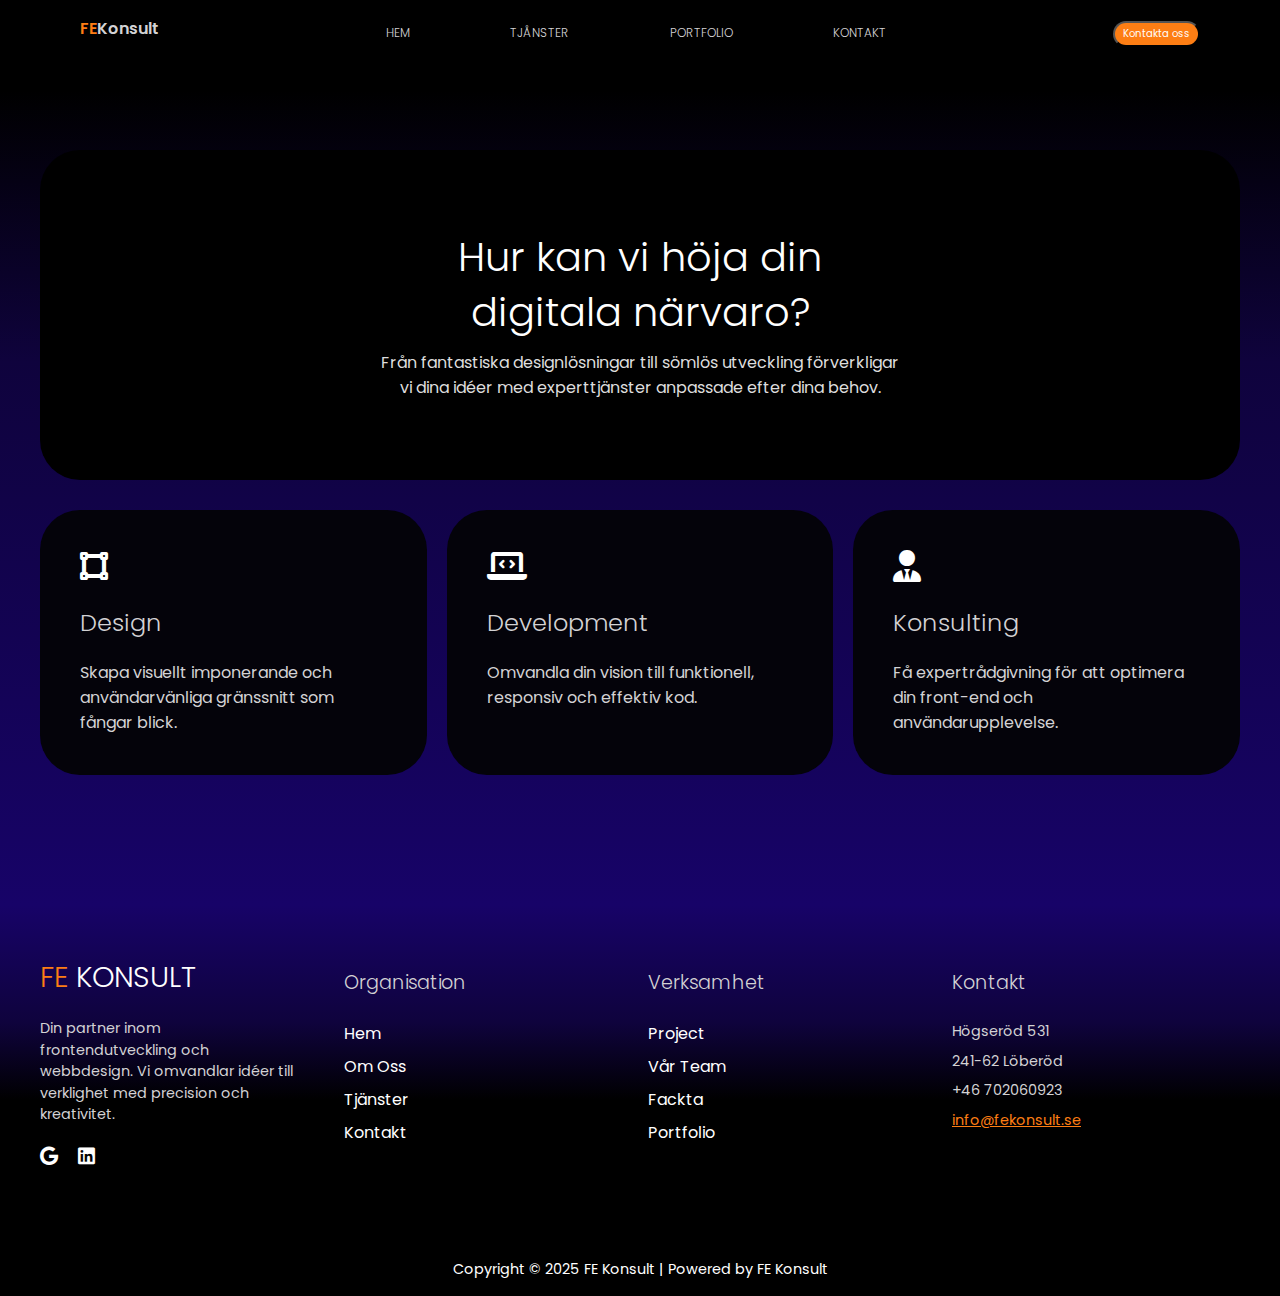
==== about.html @ f8e44969 "added about section" ====
<!DOCTYPE html>
<html lang="en">

<head>
    <meta charset="UTF-8" />
    <meta name="viewport" content="width=device-width, initial-scale=1.0" />
<meta name="keywords" content="webbutveckling, webbkonsult, webbdesign, frontend, design, SEO, responsiv design, UI/UX, digital marknadsföring, konsulttjänster" />
<meta name="description" content="FE Konsult erbjuder skräddarsydd webbutveckling, design och konsulttjänster för företag som vill nå framgång online. Kontakta oss för modern UI/UX, SEO-optimering och responsiva lösningar." />

<meta name="apple-mobile-web-app-capable" content="yes" />


<meta name="apple-mobile-web-app-status-bar-style" content="black-translucent" />


<link rel="apple-touch-icon" href="icons/apple-touch-icon.png" />
    <title>FE Konsult-Web Development & Consulting Services</title>
    <link rel="stylesheet" href="style.css" />
    <link rel="preconnect" href="https://fonts.googleapis.com" />
    <link rel="preconnect" href="https://fonts.gstatic.com" crossorigin />
    <link
        href="https://fonts.googleapis.com/css2?family=Poppins:ital,wght@0,100;0,200;0,300;0,400;0,500;0,600;0,700;0,800;0,900;1,100;1,200;1,300;1,400;1,500;1,600;1,700;1,800;1,900&display=swap"
        rel="stylesheet" />
    <link href="https://cdnjs.cloudflare.com/ajax/libs/font-awesome/6.0.0/css/all.min.css" rel="stylesheet">
    <link rel="manifest" href="manifest.json" />
</head>

<body>
    <!--NAvigation-->
    <nav>
        <div class="nav-container">
            <div><a href="index.html#hero" class="logo nav-link"><span>FE</span>Konsult</a></div>
            <div class="navbar">
                <ul class="nav-menu">
                    <li><a href="index.html#hero" class="nav-link">HEM</a></li>
                    <li><a href="index.html#services" class="nav-link">TJÅNSTER</a></li>
                    <li><a href="index.html#work" class="nav-link">PORTFOLIO</a></li>
                    <li><a href="index.html#contact" class="nav-link">KONTAKT</a></li>
                </ul>
            </div>
            <div class="search">
                <button class="action-btn">Kontakta oss</button>
            </div>
            <div class="hamburger-menu">
                <span></span>
                <span></span>
                <span></span>
            </div>
        </div>
    </nav>
    <!--About Section-->
    <section id="about">
      <div class="main-container">
        <div class="block-container">
            <div class="content-container">
                
                <h2>Hur kan vi höja din digitala närvaro?</h2>
            <p>Från fantastiska designlösningar till sömlös utveckling förverkligar vi dina idéer med experttjänster anpassade efter dina behov.
            </p>
            </div>
        </div>
        <div class="blocks-container">
            <div class="block">
                <i class="fa fa-vector-square" style="color: white; font-size: 2rem;"></i>
                <h3>Design</h3>
                <p>Skapa visuellt imponerande och användarvänliga gränssnitt som fångar blick.</p>
            </div>
            <div class="block">
                <i class="fa fa-laptop-code" style="color: white; font-size: 2rem;"></i>
                <h3>Development</h3>
                <p>Omvandla din vision till funktionell, responsiv och effektiv kod.</p>
            </div>
            <div class="block">
                <i class="fa fa-user-tie" style="color: white; font-size: 2rem;"></i>
                <h3>Konsulting</h3>
                <p>Få expertrådgivning för att optimera din front-end och användarupplevelse.</p>
            </div>
        </div>
    </section>
   
    <!--Footer Section-->
    <footer>
        <div class="footer-container">
          <!-- Logo and Description -->
          <div class="footer-column">
            <div class="footer-logo">
              <h1>FE <span>KONSULT</span></h1>
            </div>
            <p>Din partner inom frontendutveckling och webbdesign. Vi omvandlar idéer till verklighet med precision och kreativitet.</p>
            <div class="footer-social">
              <a href="#"><i class="fab fa-google"></i></a>
              <a href="#"><i class="fab fa-linkedin"></i></a>
            </div>
          </div>
      
          <!-- Company Links -->
          <div class="footer-column">
            <h3>Organisation</h3>
            <ul>
              <li><a href="#">Hem</a></li>
              <li><a href="#">Om Oss</a></li>
              <li><a href="#services">Tjänster</a></li>
              <li><a href="#contact">Kontakt</a></li>
            </ul>
          </div>
      
          <!-- Business Links -->
          <div class="footer-column">
            <h3>Verksamhet</h3>
            <ul>
              <li><a href="#work">Project</a></li>
              <li><a href="#">Vår Team</a></li>
              <li><a href="#">Fackta</a></li>
              <li><a href="#work">Portfolio</a></li>
            </ul>
          </div>
      
          <!-- Contact Info -->
          <div class="footer-column">
            <h3>Kontakt</h3>
            <p>Högseröd 531</p>
            <p>241-62 Löberöd</p>
            <p>+46 702060923</p>
            <p><a href="mailto:info@fekonsult.se">info@fekonsult.se</a></p>
          </div>
        </div>
      
        <!-- Bottom Bar -->
        <div class="footer-bottom">
          <p>Copyright © 2025 FE Konsult | Powered by FE Konsult</p>
        </div>
      </footer>
      
    <script src="script.js"></script>
</body>

</html>
---- style.css ----
* {
  margin: 0;
  padding: 0;
  box-sizing: border-box;
  font-family: "Poppins", sans-serif;
}

html {
  scroll-behavior: smooth;
}

/* TOPOGRAPHY */

.main-container {
  max-width: 1280px;
  width: 100%;
  margin: 0 auto;
  padding: 40px;
}

.content-container {
  max-width: 600px;
  width: 100%;
  margin: 0 auto;
  padding: 40px;
  text-align: center;
}



h1 {
  font-size: 3rem;
  font-weight: 300;
  color: #d3d2d4;
  line-height: 65px;
}

h2 {
  font-size: 2.5rem;
  font-weight: 300;
  color: #d3d2d4;
  line-height: 55px;
  text-align: center;
  margin-bottom: 20px;
}

h3 {
  font-size: 1.5rem;
  font-weight: 300;
  color: #d3d2d4;
  line-height: 45px;
  margin: 15px 0;
}

p {
    font-size: 1rem;
    color: #d3d2d4;
}

.call-to-action-btn {
    display: inline-block;
    padding: 10px 20px;
    background-color: #FD7E14;
    color: #fff;
    text-decoration: none;
    border-radius: 50px;
    margin-top: 20px;
}

.action-btn {
    display: inline-block;
    padding: 3px 8px;
    background-color: #FD7E14;
    color: #fff;
    text-decoration: none;
    border-radius: 50px;
    font-size: 10px;
    margin-top: 5px;
    cursor: pointer;
} 

/* NAVIGATION */

nav {
  position: relative;
  z-index: 2;
  display: flex;
  justify-content: center;
  align-items: center;
  margin: 0 auto;
  padding: 1rem 0;
  position: fixed;
  top: 0;
  left: 0;
  right: 0;
  background-color: black;
}

.nav-container {
  position: relative;
  z-index: 3;
  width: 100%;
  max-width: 1280px;
  display: flex;
  justify-content: space-between;
  padding: 0 80px;
  
}

.search {
  position: relative;
}

.navbar {
  display: flex;
  justify-content: space-between;
  align-items: center;
  max-width: 600px;
  width: 100%;
}

nav ul {
  display: flex;
  width: 100%;
  justify-content: space-around;
  list-style: none;
}


nav a {
  color: #d3d2d4;
  text-decoration: none;
  font-size: 12px;
  font-weight: 300;
}

.logo {
  font-size: 1rem;
  font-weight: 600;
  color: #d3d2d4;
}

.logo span {
  color:  #FD7E14;
}

.hamburger-menu {
    display: none;
    flex-direction: column;
    justify-content: space-between;
    width: 30px;
    height: 20px;
    cursor: pointer;
  }
  
  .hamburger-menu span {
    display: block;
    width: 100%;
    height: 4px;
    background-color: #d3d2d4;
    border-radius: 2px;
    transition: all 0.3s ease-in-out;
  }


  
  
  .hamburger-menu.active span:nth-child(1) {
    transform: translateY(8px) rotate(45deg);
  }
  
  .hamburger-menu.active span:nth-child(2) {
    opacity: 0; 
  }
  
  .hamburger-menu.active span:nth-child(3) {
    transform: translateY(-8px) rotate(-45deg);
  }

/* HERO */

#hero {

  background: linear-gradient(to bottom, #000000 50%, #0f033d 70%, #170368 100%);
  height: 100vh;
  display: flex;
  justify-content: center;
  align-items: center;
  text-align: center;
  position: relative;
}

.block-container {
  background-color: black;
  padding: 40px;
  margin-bottom: 40px;
  border-radius: 40px;
  margin: 60px 0 0 0;
}

.hero-content {
  position: relative;
  color: #fff;
  z-index: 1;
  display: flex;
  justify-content: space-between;
  align-items: center;
  max-width: 1200px;
  text-align: left;
  margin: 80px 0;
}

.hero-text {
    max-width: 600px;
}

.hero-paragraph {
  margin: 30px 0;
  font-weight: 200;
  letter-spacing: 2px;
}

.cube-container {
    perspective: 1200px; /* Adds perspective for 3D effect */
    width: 300px;
  }
  
  .cube {
    position: relative;
    width: 180px;
    height: 180px;
    transform-style: preserve-3d; /* Preserve 3D transformation */
    animation: rotate 10s infinite linear; /* Optional rotation animation */
  }
  
  .face {
    position: absolute;
    width: 170px;
    height: 170px;
    background: lightgray;
    box-shadow: 0 0 10px rgba(0, 0, 0, 0.5);
  }
  
  .face img {
    width: 100%;
    height: 100%;
    object-fit: cover; /* Ensures the image fills the face */
  }
  
 /* Positioning the faces */
.front {
    transform: rotateY(0deg) translateZ(95px);
  }
  
  .back {
    transform: rotateY(180deg) translateZ(95px);
  }
  
  .right {
    transform: rotateY(90deg) translateZ(95px);
  }
  
  .left {
    transform: rotateY(-90deg) translateZ(95px);
  }
  
  .top {
    transform: rotateX(90deg) translateZ(95px);
  }
  
  .bottom {
    transform: rotateX(-90deg) translateZ(95px);
  }

  @keyframes rotate {
    0% {
      transform: rotateX(0deg) rotateY(0deg);
    }
    100% {
      transform: rotateX(360deg) rotateY(360deg);
    }
  }
/* ABOUT */

#about {
  background: linear-gradient(to bottom, #000000 10%, #0f033d 40%, #170368 100%);
  padding: 50px 0; 
}

/* SERVICES */

#services {
  background-color: #170368;
}

.blocks-container {
  max-width: 1280px;
  width: 100%;
  display: flex;
  justify-content: center;
  align-items: center;
  flex-wrap: wrap;
  gap: 20px;
  margin: 20px 0 40px 0;
}

.block {
  background-color: #04030a;
  padding: 40px;
  border-radius: 40px;
  flex: 1 1 380px;
  min-height: 265px;
  
}

/* Section portfolio */
#work {
  background: linear-gradient(to top, #000000 50%, #0f033d 70%, #170368 100%);
  padding: 50px 0; 
}

#work {
  background: linear-gradient(to top, #000000 20%, #0f033d 70%, #170368 100%);
  padding: 50px 0;
}

/* Wrapper that is exactly 1200px wide and centered */
.slider-container {
  max-width: 1200px;
  width: 100%;
  margin: 0 auto; 
  position: relative; 
  overflow: hidden; 
}

.slider {
  display: flex;
  transition: transform 0.4s ease-in-out;
}

.slide {
  flex: 0 0 auto; 
  width: 800px;
  
  box-sizing: border-box;
  
}

.slide img {
  width: 100%;
  height: auto;
  display: block;
  border-radius: 40px;
}

/* Review text */
.review {
  margin-top: 10px;
  text-align: center;
  color: #fff; 
}

/* Arrow buttons */
.arrow {
  position: absolute;
  top: 50%;
  transform: translateY(-50%);
  background: rgba(0, 0, 0, 0.6);
  color: #fff;
  border: none;
  cursor: pointer;
  z-index: 2;
  padding: 10px 15px;
  font-size: 1.5rem;
  opacity: 0.5;
  transition: opacity 0.3s ease;
}

.arrow:hover {
  opacity: 1;
}

.left-arrow {
  left: 0;
}

.right-arrow {
  right: 0;
}

/* Headings above the slider */
.block-container {
  text-align: center;
  margin-bottom: 30px;
}

.block-container h2 {
  margin-bottom: 10px;
  color: #fff;
}

.block-container p {
  color: #ddd;
  max-width: 600px;
  margin: 0 auto;
}



/* CONTACT */

#contact {
  background: linear-gradient(to bottom, #000000 20%, #0f033d 50%, #170368 100%);
  height: 100vh;
}

.contact-blocks {
  background-color: #04030a;
  padding: 20px;
  border-radius: 40px;
  flex: 1 1 380px;
  min-height: 400px;
}

.contact-block {
  display: flex;
  justify-content: start;
  align-items: center;
  text-align: left;
  padding: 40px;
}

.contact-info i {
  margin-right: 10px;
  margin-bottom: 20px;
}

/* Contact Form Styles */
.contact-form {
  max-width: 400px;
  margin: 0 auto;
  padding: 20px;
  background: #0c1c2b;
  border-radius: 20px;
  box-shadow: 0 4px 6px rgba(0, 0, 0, 0.1);
}

.contact-info a {
  color: #fd7e14; /* Email link color */
  text-decoration: none;
}

.form-group {
  margin-bottom: 20px;
}

.contact-form input,
.contact-form textarea {
  width: 100%;
  padding: 10px 15px;
  border: none;
  border-radius: 14px;
  font-size: 16px;
  box-sizing: border-box;
  background-color: #14293d;
}

.contact-form input::placeholder,
.contact-form textarea::placeholder {
  color: #aaa;
}

.contact-form input:focus,
.contact-form textarea:focus {
  outline: none;
  border-color: #7b61ff;
  box-shadow: 0 0 5px rgba(123, 97, 255, 0.3);
}

/* Submit Button */
.submit-btn {
  cursor: pointer;
  text-transform: uppercase;
  margin-top: 0;
  transition: background 0.3s ease;
}

.submit-btn:hover {
  background-color: #6a51e0;
}

/* General Footer Styles */
footer {
  background: linear-gradient(to top, #000000 50%, #0f033d 70%, #170368 100%);
  color: #fff; /* White text */
  font-family: Arial, sans-serif;
}

/* Footer Container */
.footer-container {
  display: flex;
  flex-wrap: wrap;
  justify-content: space-between;
  max-width: 1280px;
  margin: 0 auto;
  padding: 40px;
  gap: 1rem;
}

.footer-column {
  flex: 1 1 200px; 
  min-width: 200px;
  padding-right: 30px;
}

.footer-column h3 {
  font-size: 1.2rem;
  margin-bottom: 1rem;
}

.footer-column ul {
  list-style: none;
  padding: 0;
}

.footer-column ul li {
  margin: 0.5rem 0;
}

.footer-column ul li a {
  color: #fff;
  text-decoration: none;
  transition: color 0.3s;
}

.footer-column ul li a:hover {
  color: #fd7e14; /* Orange hover color */
}

/* Logo and Description */
.footer-logo h1
 {
  font-size: 1.8rem;
  color: #fd7e14; /* Orange color */
  margin: 0;
}

.footer-column a {
  color: #fd7e14;
}

.footer-logo h1 span {
  color: #fff; /* White color for "KONSULT" */
}

.footer-column p {
  margin: 0.5rem 0;
  font-size: 0.9rem;
  line-height: 1.5;
}

.footer-social {
  margin-top: 1rem;
}

.footer-social a {
  color: #fff;
  font-size: 1.2rem;
  margin-right: 1rem;
  text-decoration: none;
  transition: color 0.3s;
}

.footer-social a:hover {
  color: #fd7e14; /* Orange hover color */
}

/* Bottom Bar */
.footer-bottom {
  background-color: #000; /* Black bottom bar */
  text-align: center;
  padding: 1rem;
  margin-top: 2rem;
  
}

.footer-bottom p {
  margin: 0;
  color: #fff;
  font-size: 0.9rem;
}


/* Media Queries */

/* Styles for screens larger than 2000px */
@media screen and (min-width: 2560px) {
  #hero {
    height: auto; 
  }

  .block-container {
    margin-bottom: 40px;
  }
  
}

/* Styles for screens up to 768px */

@media screen and (max-width: 768px) {
    .main-container{
    padding: 20px;
    }

    .nav-container {
    padding: 0 40px;
    }

    .block-container {
    padding: 20px;
    margin: 20px 0;
    }

    #hero,
    #contact {
      height: auto;
    }

    .hero-content {
      margin-top: 120px;
    }

    .cube-container,
    .search {
    display: none;
    }

    .hamburger-menu {
    display: flex;
    }

    .slide {
      width: 85%;     /* or maybe 85%, tweak to taste */
      margin: 0 5px;  /* smaller side margin */
    }

    h1 {
    font-size: 2.2rem;
    line-height: 55px;
    }

    h2 {
    font-size: 1.8rem;
    line-height: 45px;
    }
  nav ul {
    display: none;
  }

  nav ul li {
    margin-right: 0;
  }

  nav ul li a {
    color: #fff;
    text-decoration: none;
  }


    /* Hide the menu in mobile view */
.nav-menu {
    display: flex;
    flex-direction: column; 
    position: absolute;
    top: 40px; 
    left: 0;
    right: 0;
    background-color: black; 
    padding: 1rem;
    opacity: 0; /* Initially hidden */
    transition: transform 0.3s ease, opacity 0.3s ease;
  }
  
  .nav-menu.show {
    transform: translateY(0); /* Slide it into view */
    opacity: 1; /* Make it visible */ 
  }
  
  .nav-menu li {
    margin: 10px 25px; 
  }
  
  .nav-menu a {
    font-size: 14px;
    color: #d3d2d4;
    text-decoration: none;
  }
}

@media (orientation: landscape) and (max-width: 1024px) {
    #hero,
    #contact {
      height: auto; /* Allow content to adjust to height dynamically */
      overflow: auto; /* Enable scrolling if needed */
    }

    .cube-container {
        margin-right: 0;
      }

      .cube {
        width: 120px;
        height: 120px;
      }

      .face {
        width: 150px;
        height: 150px;
      }

      .front {
        transform: rotateY(0deg) translateZ(50px); /* Half the new cube width */
      }
    
      .back {
        transform: rotateY(180deg) translateZ(50px);
      }
    
      .right {
        transform: rotateY(90deg) translateZ(50px);
      }
    
      .left {
        transform: rotateY(-90deg) translateZ(50px);
      }
    
      .top {
        transform: rotateX(90deg) translateZ(50px);
      }
    
      .bottom {
        transform: rotateX(-90deg) translateZ(50px);
      }
  }

/* We'll do separate widths in media queries or directly in JS. */
@media (min-width: 1250px) {
  .slider-container {
    width: 1200px;
  }
  .slide {
    width: 800px;
    margin: 0 10px;
  }
}

@media (max-width: 1199px) {
  .slider-container {
    width: 100%;
  }
  .slide {
    width: 100%;
    margin: 0;  
  }
}
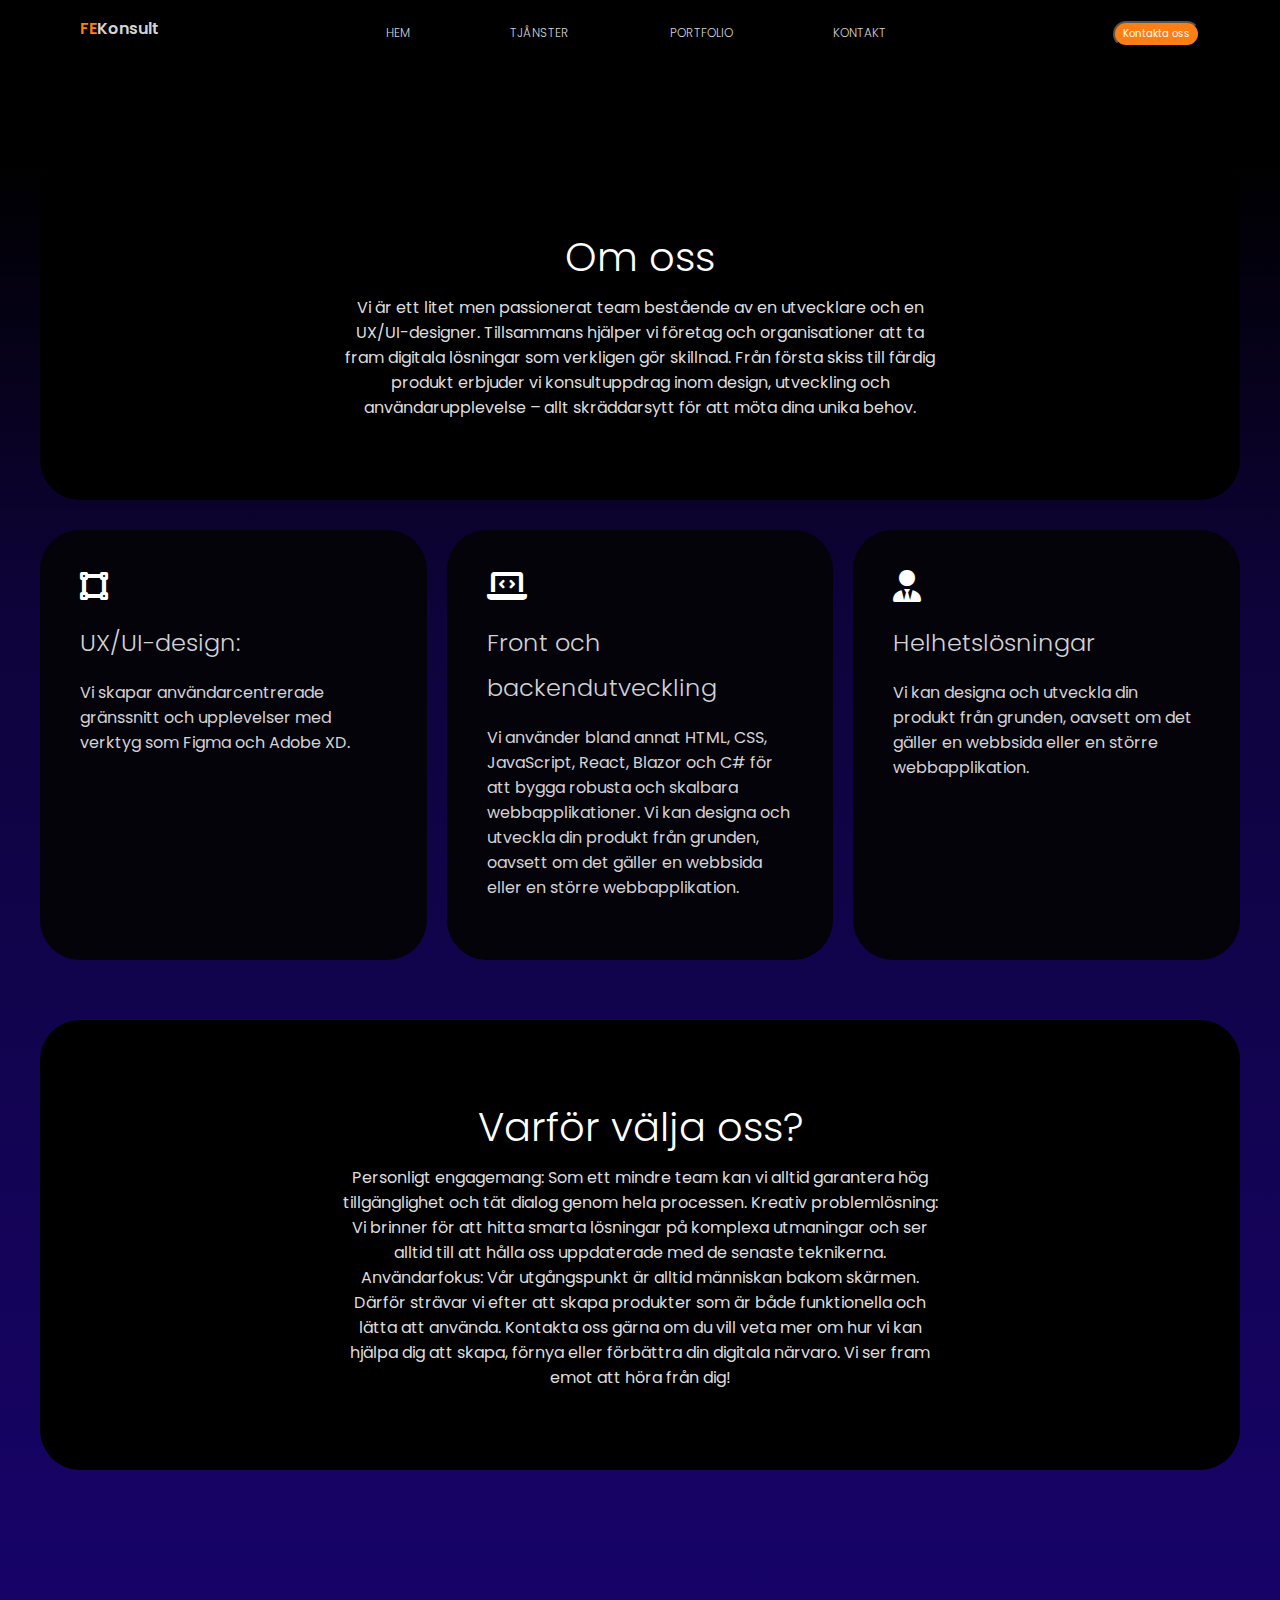
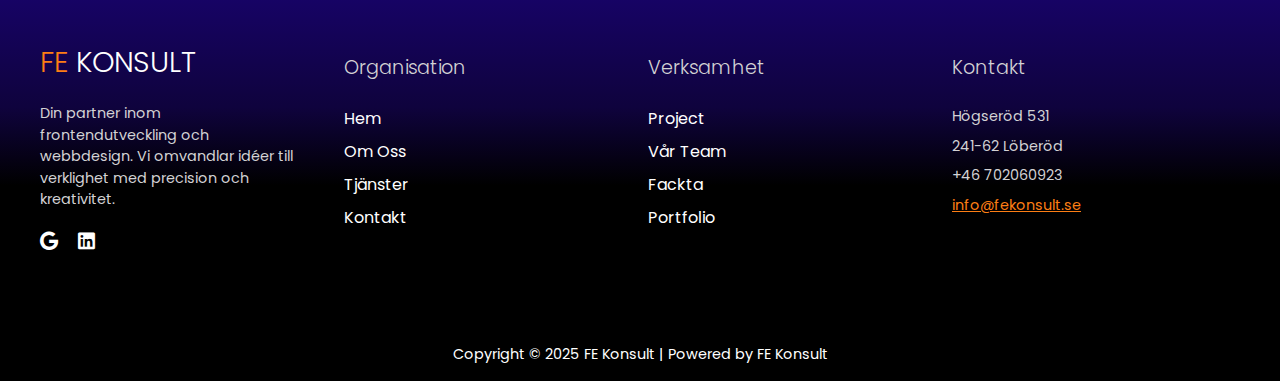
==== commit 5881414d: "Added text to about section" ====
--- a/about.html
+++ b/about.html
@@ -52,30 +52,43 @@
     <section id="about">
       <div class="main-container">
         <div class="block-container">
-            <div class="content-container">
+            <div class="content-container-about">
                 
-                <h2>Hur kan vi höja din digitala närvaro?</h2>
-            <p>Från fantastiska designlösningar till sömlös utveckling förverkligar vi dina idéer med experttjänster anpassade efter dina behov.
+                <h2>Om oss</h2>
+            <p>Vi är ett litet men passionerat team bestående av en utvecklare och en UX/UI-designer. Tillsammans hjälper vi företag och organisationer att ta fram digitala lösningar som verkligen gör skillnad. Från första skiss till färdig produkt erbjuder vi konsultuppdrag inom design, utveckling och användarupplevelse – allt skräddarsytt för att möta dina unika behov.
             </p>
             </div>
         </div>
         <div class="blocks-container">
-            <div class="block">
+            <div class="block-about">
                 <i class="fa fa-vector-square" style="color: white; font-size: 2rem;"></i>
-                <h3>Design</h3>
-                <p>Skapa visuellt imponerande och användarvänliga gränssnitt som fångar blick.</p>
+                <h3>UX/UI-design:</h3>
+                <p>Vi skapar användarcentrerade gränssnitt och upplevelser med verktyg som Figma och Adobe XD.</p>
             </div>
-            <div class="block">
+            <div class="block-about">
                 <i class="fa fa-laptop-code" style="color: white; font-size: 2rem;"></i>
-                <h3>Development</h3>
-                <p>Omvandla din vision till funktionell, responsiv och effektiv kod.</p>
+                <h3>Front och backendutveckling</h3>
+                <p>Vi använder bland annat HTML, CSS, JavaScript, React, Blazor och C# för att bygga robusta och skalbara webbapplikationer.
+                  Vi kan designa och utveckla din produkt från grunden, oavsett om det gäller en webbsida eller en större webbapplikation.</p>
             </div>
-            <div class="block">
+            <div class="block-about">
                 <i class="fa fa-user-tie" style="color: white; font-size: 2rem;"></i>
-                <h3>Konsulting</h3>
-                <p>Få expertrådgivning för att optimera din front-end och användarupplevelse.</p>
+                <h3>Helhetslösningar</h3>
+                <p>Vi kan designa och utveckla din produkt från grunden, oavsett om det gäller en webbsida eller en större webbapplikation.</p>
             </div>
         </div>
+        <div class="block-container">
+          <div class="content-container-about">
+              
+              <h2>Varför välja oss?</h2>
+          <p>Personligt engagemang: Som ett mindre team kan vi alltid garantera hög tillgänglighet och tät dialog genom hela processen.
+            Kreativ problemlösning: Vi brinner för att hitta smarta lösningar på komplexa utmaningar och ser alltid till att hålla oss uppdaterade med de senaste teknikerna.
+            Användarfokus: Vår utgångspunkt är alltid människan bakom skärmen. Därför strävar vi efter att skapa produkter som är både funktionella och lätta att använda.
+            
+            Kontakta oss gärna om du vill veta mer om hur vi kan hjälpa dig att skapa, förnya eller förbättra din digitala närvaro. Vi ser fram emot att höra från dig!
+          </p>
+          </div>
+      </div>
     </section>
    
     <!--Footer Section-->
--- a/style.css
+++ b/style.css
@@ -26,7 +26,13 @@
   text-align: center;
 }
 
-
+.content-container-about {
+  max-width: 1100px;
+  width: 100%;
+  margin: 0 auto;
+  padding: 40px;
+  text-align: center;
+}
 
 h1 {
   font-size: 3rem;
@@ -287,6 +293,14 @@
   padding: 50px 0; 
 }
 
+.block-about {
+  background-color: #04030a;
+  padding: 40px;
+  border-radius: 40px;
+  flex: 1 1 380px;
+  min-height: 430px;
+}
+
 /* SERVICES */
 
 #services {
@@ -310,7 +324,6 @@
   border-radius: 40px;
   flex: 1 1 380px;
   min-height: 265px;
-  
 }
 
 /* Section portfolio */
@@ -411,7 +424,6 @@
 
 #contact {
   background: linear-gradient(to bottom, #000000 20%, #0f033d 50%, #170368 100%);
-  height: 100vh;
 }
 
 .contact-blocks {
@@ -698,10 +710,13 @@
 }
 
 @media (orientation: landscape) and (max-width: 1024px) {
-    #hero,
+    #hero {
+      height: auto; 
+    }
+
     #contact {
-      height: auto; /* Allow content to adjust to height dynamically */
-      overflow: auto; /* Enable scrolling if needed */
+      height: auto;
+      padding-bottom: 120px;
     }
 
     .cube-container {
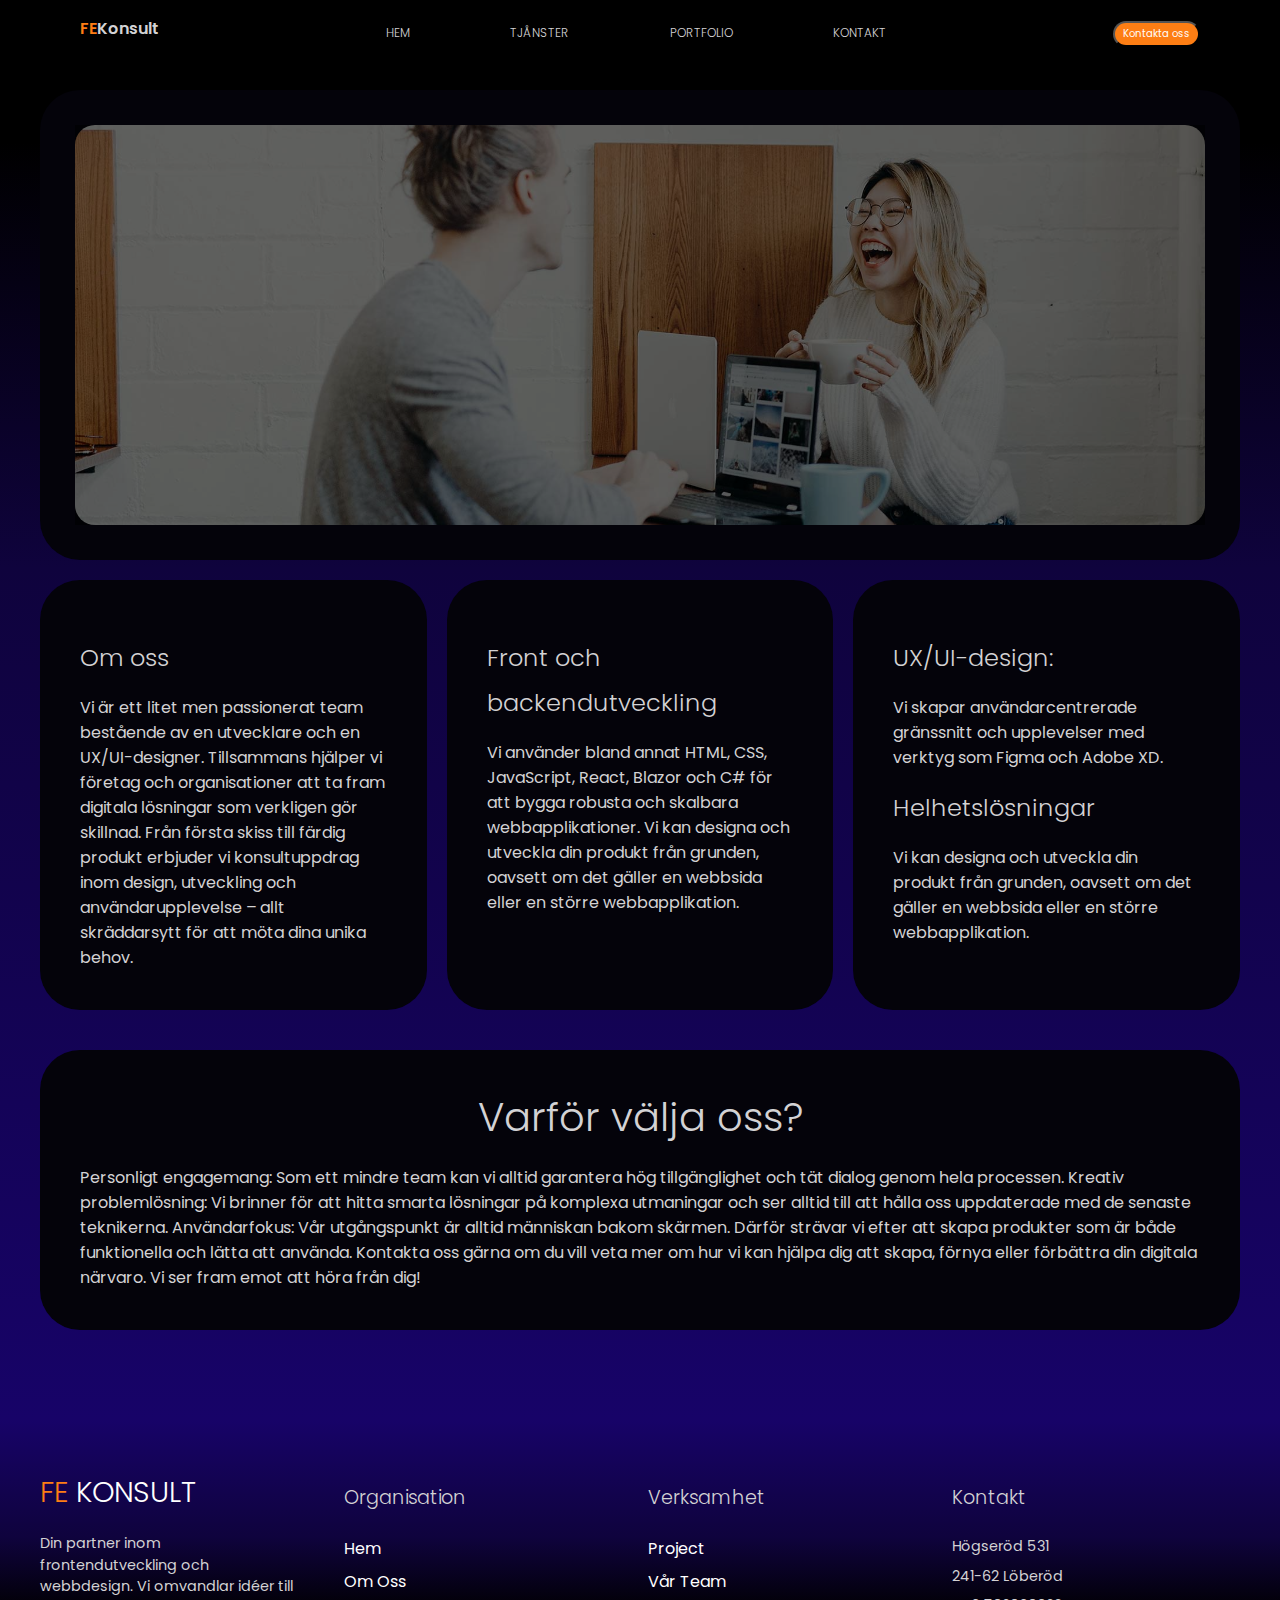
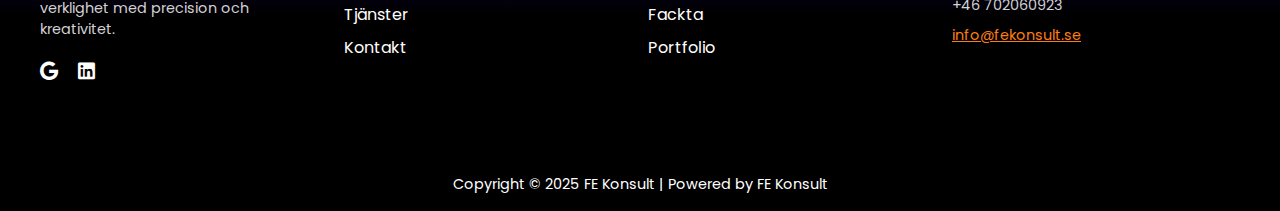
==== commit 8fb92181: "Corrected about" ====
--- a/about.html
+++ b/about.html
@@ -51,34 +51,33 @@
     <!--About Section-->
     <section id="about">
       <div class="main-container">
-        <div class="block-container">
-            <div class="content-container-about">
+        <div class="block-container-about">
+            <div class="about-image">
                 
-                <h2>Om oss</h2>
-            <p>Vi är ett litet men passionerat team bestående av en utvecklare och en UX/UI-designer. Tillsammans hjälper vi företag och organisationer att ta fram digitala lösningar som verkligen gör skillnad. Från första skiss till färdig produkt erbjuder vi konsultuppdrag inom design, utveckling och användarupplevelse – allt skräddarsytt för att möta dina unika behov.
-            </p>
+               
             </div>
         </div>
         <div class="blocks-container">
             <div class="block-about">
-                <i class="fa fa-vector-square" style="color: white; font-size: 2rem;"></i>
-                <h3>UX/UI-design:</h3>
-                <p>Vi skapar användarcentrerade gränssnitt och upplevelser med verktyg som Figma och Adobe XD.</p>
+              <h3>Om oss</h3>
+              <p>Vi är ett litet men passionerat team bestående av en utvecklare och en UX/UI-designer. Tillsammans hjälper vi företag och organisationer att ta fram digitala lösningar som verkligen gör skillnad. Från första skiss till färdig produkt erbjuder vi konsultuppdrag inom design, utveckling och användarupplevelse – allt skräddarsytt för att möta dina unika behov.
+              </p>
             </div>
             <div class="block-about">
-                <i class="fa fa-laptop-code" style="color: white; font-size: 2rem;"></i>
+                
                 <h3>Front och backendutveckling</h3>
                 <p>Vi använder bland annat HTML, CSS, JavaScript, React, Blazor och C# för att bygga robusta och skalbara webbapplikationer.
                   Vi kan designa och utveckla din produkt från grunden, oavsett om det gäller en webbsida eller en större webbapplikation.</p>
             </div>
             <div class="block-about">
-                <i class="fa fa-user-tie" style="color: white; font-size: 2rem;"></i>
+              <h3>UX/UI-design:</h3>
+              <p>Vi skapar användarcentrerade gränssnitt och upplevelser med verktyg som Figma och Adobe XD.</p>
                 <h3>Helhetslösningar</h3>
                 <p>Vi kan designa och utveckla din produkt från grunden, oavsett om det gäller en webbsida eller en större webbapplikation.</p>
             </div>
         </div>
-        <div class="block-container">
-          <div class="content-container-about">
+        <div class="about">
+          
               
               <h2>Varför välja oss?</h2>
           <p>Personligt engagemang: Som ett mindre team kan vi alltid garantera hög tillgänglighet och tät dialog genom hela processen.
@@ -87,7 +86,7 @@
             
             Kontakta oss gärna om du vill veta mer om hur vi kan hjälpa dig att skapa, förnya eller förbättra din digitala närvaro. Vi ser fram emot att höra från dig!
           </p>
-          </div>
+          
       </div>
     </section>
    
--- a/style.css
+++ b/style.css
@@ -26,13 +26,7 @@
   text-align: center;
 }
 
-.content-container-about {
-  max-width: 1100px;
-  width: 100%;
-  margin: 0 auto;
-  padding: 40px;
-  text-align: center;
-}
+
 
 h1 {
   font-size: 3rem;
@@ -293,12 +287,49 @@
   padding: 50px 0; 
 }
 
+.about {
+  max-width: 1200px;
+  width: 100%;
+  text-align: left;
+  padding: 40px;
+  background-color: #04030a;
+  border-radius: 40px;
+}
+
+.block-container-about {
+  padding: 35px;
+  background-color: #04030a;
+  border-radius: 40px;
+}
+
 .block-about {
   background-color: #04030a;
   padding: 40px;
   border-radius: 40px;
   flex: 1 1 380px;
   min-height: 430px;
+}
+
+
+.about-image {
+  position: relative;
+  background-image: url("images/home-hero-bg.jpg");
+  background-size: cover;
+  background-position: center;
+  width: 100%;
+  height: 400px;
+  border-radius: 20px;
+}
+
+.about-image::before {
+  content: '';
+  position: absolute;
+  top: 0;
+  left: 0;
+  width: 100%;
+  height: 100%;
+  background: rgba(0, 0, 0, 0.6); 
+  z-index: 1; 
 }
 
 /* SERVICES */
@@ -707,6 +738,34 @@
     color: #d3d2d4;
     text-decoration: none;
   }
+
+  .block-about {
+    background-color: #04030a;
+    padding: 40px 20px;
+    border-radius: 40px;
+    min-height: 250px;
+  }
+
+  .block-container-about {
+    padding: 20px;
+    border-radius: 40px;
+  }
+
+ .about {
+    padding: 40px 20px;
+  }
+  
+  
+  .about-image {
+    background-image: url("images/home-hero-bg.jpg");
+    background-size: cover;
+    background-position: center;
+    width: 100%;
+    height: 200px;
+    border-radius: 20px;
+    padding: 20px;
+  }
+  
 }
 
 @media (orientation: landscape) and (max-width: 1024px) {
